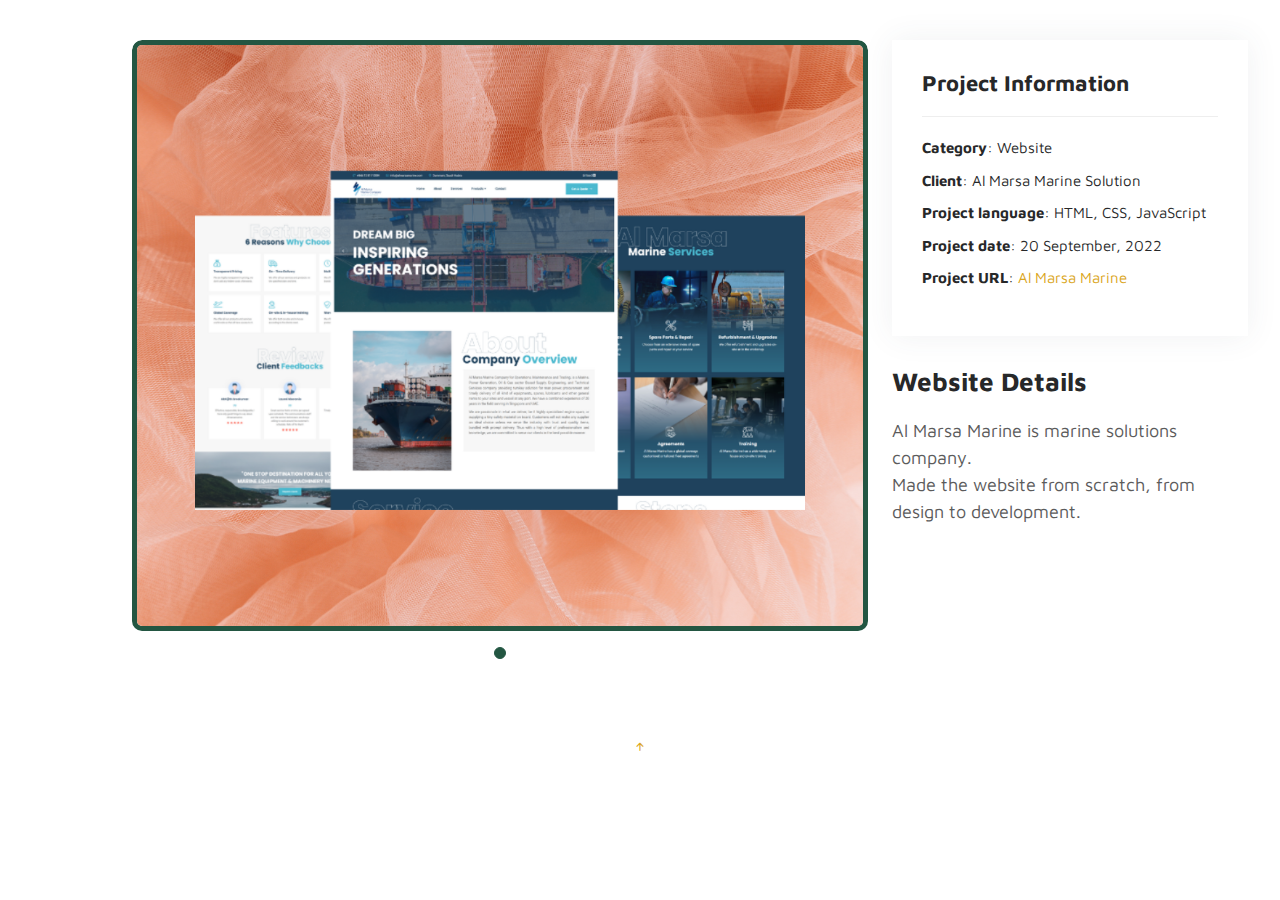
==== projects/almarsa-details.html @ a66b272f "updated7" ====
<!DOCTYPE html>
<html lang="en">
  <head>
    <meta charset="utf-8" />
    <meta content="width=device-width, initial-scale=1.0" name="viewport" />

    <title>Details</title>
    <meta content="" name="description" />
    <meta content="" name="keywords" />

    <!-- Favicons -->
    <link href="/assets/img/favicon.ico" rel="icon" />
    <link href="/assets/img/apple-touch-icon.png" rel="apple-touch-icon" />

    <!-- Google Fonts -->
    <!-- <link href="https://fonts.googleapis.com/css?family=Open+Sans:300,300i,400,400i,600,600i,700,700i|Raleway:300,300i,400,400i,500,500i,600,600i,700,700i|Poppins:300,300i,400,400i,500,500i,600,600i,700,700i" rel="stylesheet"> -->

    <link rel="preconnect" href="https://fonts.gstatic.com" />
    <link
      href="https://fonts.googleapis.com/css2?family=Maven+Pro:wght@400;500;600;700&display=swap"
      rel="stylesheet"
    />

    <!-- Vendor CSS Files -->
    <link href="/assets/vendor/aos/aos.css" rel="stylesheet" />
    <link
      href="/assets/vendor/bootstrap/css/bootstrap.min.css"
      rel="stylesheet"
    />
    <link
      href="/assets/vendor/bootstrap-icons/bootstrap-icons.css"
      rel="stylesheet"
    />
    <link
      href="/assets/vendor/boxicons/css/boxicons.min.css"
      rel="stylesheet"
    />
    <link
      href="/assets/vendor/glightbox/css/glightbox.min.css"
      rel="stylesheet"
    />
    <link href="/assets/vendor/swiper/swiper-bundle.min.css" rel="stylesheet" />

    <!-- Template Main CSS File -->
    <link href="/assets/css/style.css" rel="stylesheet" />
  </head>

  <body>
    <main id="main">
      <!-- ======= Portfolio Details Section ======= -->
      <section id="portfolio-details" class="portfolio-details">
        <div class="container">
          <div class="row gy-4">
            <div class="col-lg-8">
              <div class="portfolio-details-slider swiper-container">
                <div class="swiper-wrapper align-items-start">
                  <div class="swiper-slide">
                    <img src="/assets/img/portfolio/almarsa.png" alt="" />
                  </div>

                  <!-- <div class="swiper-slide">
                    <img src="/assets/img/portfolio/ps2.png" alt="" />
                  </div>

                  <div class="swiper-slide">
                    <img src="/assets/img/portfolio/ps3.png" alt="" />
                  </div> -->
                </div>
                <div class="swiper-pagination"></div>
              </div>
            </div>

            <div class="col-lg-4">
              <div class="portfolio-info">
                <h3>Project Information</h3>
                <ul>
                  <li><strong>Category</strong>: Website</li>
                  <li><strong>Client</strong>: Al Marsa Marine Solution</li>
                  <li>
                    <strong>Project language</strong>: HTML, CSS,
                    JavaScript
                  </li>
                  <li><strong>Project date</strong>: 20 September, 2022</li>
                  <li>
                    <strong>Project URL</strong>:
                    <a href="https://almarsamarine.com/" target="_blank">Al Marsa Marine</a>
                  </li>
                </ul>
              </div>
              <div class="portfolio-description">
                <h2>Website Details</h2>
                <p>
                  Al Marsa Marine is marine solutions company.
                  <!-- <b> from ui/ux design to wordpress integration. </b> -->
                  <br />
                  Made the website from scratch, from design to development.
                </p>
              </div>
            </div>
          </div>
        </div>
      </section>
      <!-- End Portfolio Details Section -->
    </main>
    <!-- End #main -->

    <div id="preloader"></div>
    <a
      href="#"
      class="back-to-top d-flex align-items-center justify-content-center"
      ><i class="bi bi-arrow-up-short"></i
    ></a>

    <!-- Vendor JS Files -->
    <script src="/assets/vendor/aos/aos.js"></script>
    <script src="/assets/vendor/bootstrap/js/bootstrap.bundle.min.js"></script>
    <script src="/assets/vendor/glightbox/js/glightbox.min.js"></script>
    <script src="/assets/vendor/isotope-layout/isotope.pkgd.min.js"></script>
    <script src="/assets/vendor/php-email-form/validate.js"></script>
    <script src="/assets/vendor/purecounter/purecounter.js"></script>
    <script src="/assets/vendor/swiper/swiper-bundle.min.js"></script>
    <script src="/assets/vendor/typed.js/typed.min.js"></script>
    <script src="/assets/vendor/waypoints/noframework.waypoints.js"></script>

    <!-- Template Main JS File -->
    <script src="/assets/js/main.js"></script>
  </body>
</html>
---- assets/css/style.css ----
/*--------------------------------------------------------------
# General
--------------------------------------------------------------*/
body {
  /* font-family: "Open Sans", sans-serif; */
  font-family: "Maven Pro", sans-serif;
  color: #272829;
}

a {
  color: #daa520;
  text-decoration: none;
}

a:hover {
  color: rgb(163, 123, 20);
  text-decoration: none;
}

h1,
h2,
h3,
h4,
h5,
h6 {
  /* font-family: "Raleway", sans-serif; */
  font-family: "Maven Pro", sans-serif;
}

p {
  color: #5b5b5b;
  font-size: 18px;
}

/*--------------------------------------------------------------
# Back to top button
--------------------------------------------------------------*/
/* .back-to-top {
  position: fixed;
  visibility: hidden;
  opacity: 0;
  left: 15px;
  bottom: 15px;
  z-index: 996;
  background: #DAA520;
  width: 40px;
  height: 40px;
  border-radius: 50px;
  transition: all 0.4s;
}

.back-to-top i {
  font-size: 28px;
  color: #fff;
  line-height: 0;
}

.back-to-top:hover {
  background: #235642;
  color: #fff;
}

.back-to-top.active {
  visibility: visible;
  opacity: 1;
} */

/*--------------------------------------------------------------
# Preloader
--------------------------------------------------------------*/
#preloader {
  position: fixed;
  top: 0;
  left: 0;
  right: 0;
  bottom: 0;
  z-index: 9999;
  overflow: hidden;
  background: #fff;
}

#preloader:before {
  content: "";
  position: fixed;
  top: calc(50% - 30px);
  left: calc(50% - 30px);
  border: 6px solid #09402c;
  border-top-color: #fff;
  border-bottom-color: #fff;
  border-radius: 50%;
  width: 60px;
  height: 60px;
  -webkit-animation: animate-preloader 1s linear infinite;
  animation: animate-preloader 1s linear infinite;
}

@-webkit-keyframes animate-preloader {
  0% {
    transform: rotate(0deg);
  }
  100% {
    transform: rotate(360deg);
  }
}

@keyframes animate-preloader {
  0% {
    transform: rotate(0deg);
  }
  100% {
    transform: rotate(360deg);
  }
}

/*--------------------------------------------------------------
# Disable aos animation delay on mobile devices
--------------------------------------------------------------*/
@media screen and (max-width: 768px) {
  [data-aos-delay] {
    transition-delay: 0 !important;
  }
}

/*--------------------------------------------------------------
# Header
--------------------------------------------------------------*/
#header {
  position: fixed;
  top: 0;
  left: 0;
  bottom: 0;
  z-index: 9997;
  transition: all 0.5s;
  padding: 15px;
  overflow-y: auto;
}

@media (max-width: 992px) {
  #header {
    width: 300px;
    background: #fff;
    border-right: 1px solid #e6e9ec;
    left: -300px;
  }
}

@media (min-width: 992px) {
  #main {
    margin-left: 100px;
  }
}

/*--------------------------------------------------------------
# Navigation Menu
--------------------------------------------------------------*/
/**
* Desktop Navigation 
*/
.nav-menu {
  padding: 0;
  display: block;
}

.nav-menu * {
  margin: 0;
  padding: 0;
  list-style: none;
}

.nav-menu > ul > li {
  position: relative;
  white-space: nowrap;
}

.nav-menu a {
  display: flex;
  align-items: center;
  color: #45505b;
  padding: 10px 18px;
  margin-bottom: 8px;
  transition: 0.3s;
  font-size: 15px;
  border-radius: 50px;
  background: #f2f3f5;
  height: 56px;
  width: 100%;
  overflow: hidden;
  transition: 0.3s;
}

.nav-menu a i {
  font-size: 20px;
}

.nav-menu a span {
  padding: 0 5px 0 7px;
  color: #45505b;
}

@media (min-width: 992px) {
  .nav-menu a {
    width: 56px;
  }
  .nav-menu a span {
    display: none;
    color: #fff;
  }
}

.nav-menu a:hover,
.nav-menu .active,
.nav-menu li:hover > a {
  color: #fff;
  /* background: #0563bb; */
  background: #235642;
}

.nav-menu a:hover span,
.nav-menu .active span,
.nav-menu li:hover > a span {
  color: #fff;
}

.nav-menu a:hover,
.nav-menu li:hover > a {
  width: 100%;
  color: #fff;
}

.nav-menu a:hover span,
.nav-menu li:hover > a span {
  display: block;
}

/**
* Mobile Navigation 
*/
.mobile-nav-toggle {
  position: fixed;
  right: 10px;
  top: 10px;
  z-index: 9998;
  border: 0;
  background: none;
  font-size: 28px;
  transition: all 0.4s;
  outline: none !important;
  line-height: 0;
  cursor: pointer;
  border-radius: 50px;
  padding: 5px;
}

.mobile-nav-toggle i {
  color: #45505b;
}

.mobile-nav-active {
  overflow: hidden;
}

.mobile-nav-active #header {
  left: 0;
}

.mobile-nav-active .mobile-nav-toggle {
  color: #fff;
  /* background-color: #0563bb; */
  background-color: #235642;
}

/*--------------------------------------------------------------
# Hero Section
--------------------------------------------------------------*/
#hero {
  width: 100%;
  height: 100vh;
  background: url("../img/hero-bg.jpg") top right no-repeat;
  background-size: cover;
  position: relative;
}

@media (min-width: 992px) {
  #hero {
    padding-left: 160px;
  }
}

#hero:before {
  content: "";
  background: rgba(255, 255, 255, 0.8);
  position: absolute;
  bottom: 0;
  top: 0;
  left: 0;
  right: 0;
}

#hero h1 {
  margin: 0;
  font-size: 64px;
  font-weight: 700;
  line-height: 56px;
  color: #45505b;
}

#hero p {
  color: #45505b;
  margin: 15px 0 0 0;
  font-size: 30px;
  font-family: "Poppins", sans-serif;
}

#hero p span {
  color: #daa520;
  letter-spacing: 1px;
}

#hero .social-links {
  margin-top: 30px;
}

#hero .social-links a {
  font-size: 24px;
  display: inline-block;
  color: #45505b;
  line-height: 1;
  margin-right: 20px;
  transition: 0.3s;
}

#hero .social-links a:hover {
  color: #daa520;
}

#hero .talk-btn {
  margin-top: 30px;
  padding: 10px 15px;
  font-size: 20px;
  color: #daa520;
  background: #fff2d1;
  border-radius: 3px;
  border-color: #daa520;
  /* border-style: none; */
}

#hero .talk-btn:hover {
  color: #fff;
  background: #daa520;
}

@media (max-width: 992px) {
  #hero {
    text-align: center;
  }
  #hero h1 {
    font-size: 32px;
    line-height: 36px;
  }
  #hero p {
    margin-top: 10px;
    font-size: 20px;
    line-height: 24px;
  }
}

/*--------------------------------------------------------------
# Sections General
--------------------------------------------------------------*/
section {
  padding: 60px 0;
  overflow: hidden;
}

.section-title {
  text-align: center;
  padding-bottom: 30px;
}

.section-title h2 {
  font-size: 38px;
  font-weight: bold;
  /* text-transform: uppercase; */
  margin-bottom: 20px;
  padding-bottom: 20px;
  position: relative;
  color: #235642;
}

.section-title h2::before {
  content: "";
  position: absolute;
  display: block;
  width: 120px;
  height: 1px;
  background: #ddd;
  bottom: 1px;
  left: calc(50% - 60px);
}

.section-title h2::after {
  content: "";
  position: absolute;
  display: block;
  width: 40px;
  height: 3px;
  background: #daa520;
  bottom: 0;
  left: calc(50% - 20px);
}

.section-title h3 {
  font-size: 24px;
  font-weight: 500;
  /* text-transform: uppercase; */
  margin-bottom: 20px;
  padding-bottom: 20px;
  position: relative;
  color: #235642;
}

.section-title h3::before {
  content: "";
  position: absolute;
  display: block;
  width: 120px;
  height: 1px;
  background: #ddd;
  bottom: 1px;
  left: calc(50% - 60px);
}

.section-title h3::after {
  content: "";
  position: absolute;
  display: block;
  width: 40px;
  height: 3px;
  background: #daa520;
  bottom: 0;
  left: calc(50% - 20px);
}

.section-title p {
  margin-bottom: 0;
}

/*--------------------------------------------------------------
# About
--------------------------------------------------------------*/
.about .content h3 {
  font-weight: 700;
  font-size: 26px;
  color: #daa520;
}

.about .content ul {
  list-style: none;
  padding: 0;
}

.about .content ul li {
  margin-bottom: 20px;
  display: flex;
  align-items: center;
}

.about .content ul strong {
  margin-right: 10px;
}

.about .content ul i {
  font-size: 16px;
  margin-right: 5px;
  color: #235642;
  line-height: 0;
}

.about .content p:last-child {
  margin-bottom: 0;
}

/*--------------------------------------------------------------
# Facts
--------------------------------------------------------------*/
.facts .count-box {
  padding: 30px 30px 25px 30px;
  margin-top: 30px;
  width: 100%;
  position: relative;
  text-align: center;
  background: #fff;
}

.facts .count-box i {
  position: absolute;
  top: -25px;
  left: 50%;
  transform: translateX(-50%);
  font-size: 34px;
  background: #235642;
  color: #fff;
  border-radius: 50px;
  display: inline-flex;
  align-items: center;
  justify-content: center;
  width: 60px;
  height: 60px;
}

.facts .count-box span {
  font-size: 36px;
  display: block;
  font-weight: 600;
  color: #011426;
}

.facts .count-box p {
  padding: 0;
  margin: 0;
  font-family: "Raleway", sans-serif;

  font-size: 14px;
}

/*--------------------------------------------------------------
# Akills
--------------------------------------------------------------*/
.skills .progress {
  height: 60px;
  display: block;
  background: none;
  border-radius: 0;
}

.skills .progress .skill {
  padding: 10px 0;
  margin: 0;
  text-transform: uppercase;
  display: block;
  font-weight: 600;
  font-family: "Maven Pro", sans-serif;
  /* color: #45505b; */
  color: #235642;
}

.skills .progress .skill .val {
  float: right;
  font-style: normal;
}

.skills .progress-bar-wrap {
  background: #f2f3f5;
}

.skills .progress-bar {
  width: 1px;
  height: 10px;
  transition: 0.9s;
  background-color: #daa520;
}

/*--------------------------------------------------------------
# Resume
--------------------------------------------------------------*/
.resume .resume-title {
  font-size: 26px;
  font-weight: 700;
  margin-top: 20px;
  margin-bottom: 20px;
  color: #235642;
}

.resume .resume-item {
  padding: 0 0 20px 20px;
  margin-top: -2px;
  border-left: 2px solid #daa520;
  position: relative;
}

.resume .resume-item h4 {
  line-height: 18px;
  font-size: 18px;
  font-weight: 600;
  text-transform: uppercase;
  font-family: "Poppins", sans-serif;
  color: #daa520;
  margin-bottom: 10px;
}

.resume .resume-item h5 {
  font-size: 16px;
  background: #f7f8f9;
  padding: 5px 15px;
  display: inline-block;
  font-weight: 600;
  margin-bottom: 10px;
}

.resume .resume-item ul {
  padding-left: 20px;
}

.resume .resume-item ul li {
  padding-bottom: 10px;
}

.resume .resume-item:last-child {
  padding-bottom: 0;
}

.resume .resume-item::before {
  content: "";
  position: absolute;
  width: 16px;
  height: 16px;
  border-radius: 50px;
  left: -9px;
  top: 0;
  background: #fff;
  border: 2px solid #daa520;
}

/*--------------------------------------------------------------
# Portfolio
--------------------------------------------------------------*/
.portfolio .portfolio-item {
  margin-bottom: 30px;
}

.portfolio #portfolio-flters {
  padding: 0;
  margin: 0 auto 25px auto;
  list-style: none;
  text-align: center;
  background: #fff;
  border-radius: 50px;
  padding: 2px 15px;
}

.portfolio #portfolio-flters li {
  cursor: pointer;
  display: inline-block;
  padding: 10px 15px;
  font-size: 14px;
  font-weight: 600;
  line-height: 1;
  text-transform: uppercase;
  color: #235642;
  margin-bottom: 5px;
  transition: all 0.3s ease-in-out;
}

.portfolio #portfolio-flters li:hover,
.portfolio #portfolio-flters li.filter-active {
  color: #daa520;
}

.portfolio #portfolio-flters li:last-child {
  margin-right: 0;
}

.portfolio .portfolio-wrap {
  transition: 0.3s;
  position: relative;
  overflow: hidden;
  z-index: 1;
  background: rgba(69, 80, 91, 0.8);
}

.portfolio .portfolio-wrap::before {
  content: "";
  background: rgba(255, 255, 255, 0.7);
  position: absolute;
  left: 30px;
  right: 30px;
  top: 30px;
  bottom: 30px;
  transition: all ease-in-out 0.3s;
  z-index: 2;
  opacity: 0;
}

.portfolio .portfolio-wrap .portfolio-info {
  opacity: 0;
  position: absolute;
  top: 0;
  left: 0;
  right: 0;
  bottom: 0;
  text-align: center;
  z-index: 3;
  transition: all ease-in-out 0.3s;
  display: flex;
  flex-direction: column;
  justify-content: center;
  align-items: center;
}

.portfolio .portfolio-wrap .portfolio-info::before {
  display: block;
  content: "";
  width: 48px;
  height: 48px;
  position: absolute;
  top: 35px;
  left: 35px;
  border-top: 3px solid #d7dce1;
  border-left: 3px solid #d7dce1;
  transition: all 0.5s ease 0s;
  z-index: 9994;
}

.portfolio .portfolio-wrap .portfolio-info::after {
  display: block;
  content: "";
  width: 48px;
  height: 48px;
  position: absolute;
  bottom: 35px;
  right: 35px;
  border-bottom: 3px solid #d7dce1;
  border-right: 3px solid #d7dce1;
  transition: all 0.5s ease 0s;
  z-index: 9994;
}

.portfolio .portfolio-wrap .portfolio-info h4 {
  font-size: 20px;
  color: #45505b;
  font-weight: 600;
}

.portfolio .portfolio-wrap .portfolio-info p {
  color: #45505b;
  font-size: 14px;
  text-transform: uppercase;
  padding: 0;
  margin: 0;
}

.portfolio .portfolio-wrap .portfolio-links {
  text-align: center;
  z-index: 4;
}

.portfolio .portfolio-wrap .portfolio-links a {
  color: #45505b;
  margin: 0 2px;
  font-size: 28px;
  display: inline-block;
  transition: 0.3s;
}

.portfolio .portfolio-wrap .portfolio-links a:hover {
  color: #235642;
}

.portfolio .portfolio-wrap:hover::before {
  top: 0;
  left: 0;
  right: 0;
  bottom: 0;
  opacity: 1;
}

.portfolio .portfolio-wrap:hover .portfolio-info {
  opacity: 1;
}

.portfolio .portfolio-wrap:hover .portfolio-info::before {
  top: 15px;
  left: 15px;
}

.portfolio .portfolio-wrap:hover .portfolio-info::after {
  bottom: 15px;
  right: 15px;
}

/*--------------------------------------------------------------
# Portfolio Details
--------------------------------------------------------------*/
.portfolio-details {
  padding-top: 40px;
}

.portfolio-details .portfolio-details-slider img {
  width: 100%;
}

.portfolio-details .portfolio-details-slider .swiper-pagination {
  margin-top: 20px;
  position: relative;
}

.portfolio-details
  .portfolio-details-slider
  .swiper-pagination
  .swiper-pagination-bullet {
  width: 12px;
  height: 12px;
  background-color: #fff;
  opacity: 1;
  border: 1px solid #235642;
}

.portfolio-details
  .portfolio-details-slider
  .swiper-pagination
  .swiper-pagination-bullet-active {
  background-color: #235642;
}

.portfolio-details .portfolio-info {
  padding: 30px;
  box-shadow: 0px 0 30px rgba(69, 80, 91, 0.08);
}

.portfolio-details .portfolio-info h3 {
  font-size: 22px;
  font-weight: 700;
  margin-bottom: 20px;
  padding-bottom: 20px;
  border-bottom: 1px solid #eee;
}

.portfolio-details .portfolio-info ul {
  list-style: none;
  padding: 0;
  font-size: 15px;
}

.portfolio-details .portfolio-info ul li + li {
  margin-top: 10px;
}

.portfolio-details .portfolio-description {
  padding-top: 30px;
}

.portfolio-details .portfolio-description h2 {
  font-size: 26px;
  font-weight: 700;
  margin-bottom: 20px;
}

.portfolio-details .portfolio-description p {
  padding: 0;
}

/*--------------------------------------------------------------
# Services
--------------------------------------------------------------*/
.services .icon-box {
  text-align: center;
  padding: 70px 20px 80px 20px;
  transition: all ease-in-out 0.3s;
  background: #fff;
  box-shadow: 0px 5px 90px 0px rgba(110, 123, 131, 0.05);
  border: 5px solid #daa520;
  width: 100%;
}

.services .icon-box .icon {
  margin: 0 auto;
  width: 80px;
  height: 80px;
  display: flex;
  align-items: center;
  justify-content: center;
  transition: ease-in-out 0.3s;
  position: relative;
  background-color: #235642;
  border-radius: 100%;
}

/* .services .icon-box .icon:hover {
  margin: 0 auto;
  width: 80px;
  height: 80px;
  display: flex;
  align-items: center;
  justify-content: center;
  transition: ease-in-out 0.3s;
  position: relative;
  background-color: #235642;
} */

.services .icon-box .icon i {
  font-size: 36px;
  transition: 0.5s;
  position: relative;
}

.services .icon-box .icon svg {
  position: absolute;
  top: 0;
  left: 0;
}

.services .icon-box .icon svg path {
  transition: 0.5s;
  fill: #f5f5f5;
}

.services .icon-box h4 {
  font-weight: 600;
  margin: 10px 0 15px 0;
  font-size: 22px;
}

.services .icon-box h4 a {
  color: #45505b;
  transition: ease-in-out 0.3s;
}

.services .icon-box p {
  line-height: 24px;
  font-size: 14px;
  margin-bottom: 0;
}

.services .icon-box:hover {
  /* border-radius: 10px; */
  border: 5px solid #235642;
  box-shadow: 0px 0 35px 0 rgba(0, 0, 0, 0.08);
}

.services .iconbox-blue i {
  color: #fff;
}

.services .iconbox-blue:hover .icon i {
  /* color: #fff; */
  color: #fff;
}

.services .iconbox-blue:hover .icon path {
  fill: #fff;
}

.services .iconbox-orange i {
  color: #fff;
}

.services .iconbox-orange:hover .icon i {
  color: #fff;
}

.services .iconbox-orange:hover .icon path {
  fill: #fff;
}

.services .iconbox-pink i {
  color: #fff;
}

.services .iconbox-pink:hover .icon i {
  color: #fff;
}

.services .iconbox-pink:hover .icon path {
  fill: #fff;
}

.services .iconbox-yellow i {
  color: #fff;
}

.services .iconbox-yellow:hover .icon i {
  color: #fff;
}

.services .iconbox-yellow:hover .icon path {
  fill: #ffbb2c;
}

.services .iconbox-red i {
  color: #ff5828;
}

.services .iconbox-red:hover .icon i {
  color: #fff;
}

.services .iconbox-red:hover .icon path {
  fill: #ff5828;
}

.services .iconbox-teal i {
  color: #11dbcf;
}

.services .iconbox-teal:hover .icon i {
  color: #fff;
}

.services .iconbox-teal:hover .icon path {
  fill: #11dbcf;
}

/*--------------------------------------------------------------
# Testimonials
--------------------------------------------------------------*/
.testimonials .section-header {
  margin-bottom: 40px;
}

.testimonials .testimonial-item {
  text-align: center;
}

.testimonials .testimonial-item .testimonial-img {
  width: 120px;
  border-radius: 50%;
  border: 4px solid #fff;
  margin: 0 auto;
}

.testimonials .testimonial-item h3 {
  font-size: 20px;
  font-weight: bold;
  margin: 10px 0 5px 0;
  color: #111;
}

.testimonials .testimonial-item h4 {
  font-size: 14px;
  color: #999;
  margin: 0 0 15px 0;
}

.testimonials .testimonial-item .quote-icon-left,
.testimonials .testimonial-item .quote-icon-right {
  color: #daa520;
  font-size: 26px;
}

.testimonials .testimonial-item .quote-icon-left {
  display: inline-block;
  left: -5px;
  position: relative;
}

.testimonials .testimonial-item .quote-icon-right {
  display: inline-block;
  right: -5px;
  position: relative;
  top: 10px;
}

.testimonials .testimonial-item p {
  font-style: italic;
  margin: 0 auto 15px auto;
}

.testimonials .swiper-pagination {
  margin-top: 20px;
  position: relative;
}

.testimonials .swiper-pagination .swiper-pagination-bullet {
  width: 12px;
  height: 12px;
  background-color: #fff;
  opacity: 1;
  border: 1px solid #235642;
}

.testimonials .swiper-pagination .swiper-pagination-bullet-active {
  background-color: #235642;
}

@media (min-width: 992px) {
  .testimonials .testimonial-item p {
    width: 80%;
  }
}

/*--------------------------------------------------------------
# Contact
--------------------------------------------------------------*/
.contact .info {
  width: 100%;
  background: #fff;
}

.contact .info i {
  font-size: 20px;
  /* color: #0563bb; */
  color: #daa520;
  float: left;
  width: 44px;
  height: 44px;
  background: #fff2d1;
  display: flex;
  justify-content: center;
  align-items: center;
  border-radius: 50px;
  transition: all 0.3s ease-in-out;
}

.contact .info h4 {
  padding: 0 0 0 60px;
  font-size: 22px;
  font-weight: 600;
  margin-bottom: 5px;
  color: #235642;
}

.contact .info p {
  padding: 0 0 0 60px;
  margin-bottom: 0;
  font-size: 14px;
  color: #728394;
}

.contact .info .email,
.contact .info .phone {
  margin-top: 40px;
}

.contact .info .email:hover i,
.contact .info .address:hover i,
.contact .info .phone:hover i {
  background: #daa520;
  color: #fff;
}

/* .contact .php-email-form {
  width: 100%;
  background: #fff;
}

.contact .php-email-form .form-group {
  padding-bottom: 8px;
}

 .contact .php-email-form .error-message {
  display: none;
  color: #fff;
  background: #ed3c0d;
  text-align: left;
  padding: 15px;
  font-weight: 600;
}

.contact .php-email-form .error-message br + br {
  margin-top: 25px;
}

.contact .php-email-form .sent-message {
  display: none;
  color: #fff;
  background: #18d26e;
  text-align: center;
  padding: 15px;
  font-weight: 600;
} 

 .contact .php-email-form .loading {
  display: none;
  background: #fff;
  text-align: center;
  padding: 15px;
}

.contact .php-email-form .loading:before {
  content: "";
  display: inline-block;
  border-radius: 50%;
  width: 24px;
  height: 24px;
  margin: 0 10px -6px 0;
  border: 3px solid #18d26e;
  border-top-color: #eee;
  -webkit-animation: animate-loading 1s linear infinite;
  animation: animate-loading 1s linear infinite; 
}

.contact .php-email-form input, .contact .php-email-form textarea {
  border-radius: 4px;
  box-shadow: none;
  font-size: 14px;
}

.contact .php-email-form input {
  height: 44px;
}

.contact .php-email-form textarea {
  padding: 10px 12px;
} */

.contact .email-form {
  width: 100%;
  background: #fff;
}

.contact .email-form .form-group {
  padding-bottom: 8px;
}

.contact .email-form .error-message {
  display: none;
  color: #fff;
  background: #ed3c0d;
  text-align: left;
  padding: 15px;
  font-weight: 600;
}

.contact .email-form .error-message br + br {
  margin-top: 25px;
}

.contact .email-form .sent-message {
  display: none;
  color: #fff;
  background: #18d26e;
  text-align: center;
  padding: 15px;
  font-weight: 600;
}

.contact .email-form .loading {
  display: none;
  background: #fff;
  text-align: center;
  padding: 15px;
}

.contact .email-form .loading:before {
  content: "";
  display: inline-block;
  border-radius: 50%;
  width: 24px;
  height: 24px;
  margin: 0 10px -6px 0;
  border: 3px solid #18d26e;
  border-top-color: #eee;
  -webkit-animation: animate-loading 1s linear infinite;
  animation: animate-loading 1s linear infinite;
}

.contact .email-form input,
.contact .email-form textarea {
  border-radius: 4px;
  box-shadow: none;
  font-size: 14px;
}

.contact .email-form input {
  height: 44px;
}

.contact .email-form textarea {
  padding: 10px 12px;
}

/* .contact .php-email-form button[type="submit"] {
  background: #499175;
  border: 0;
  padding: 10px 35px;
  color: #fff;
  transition: 0.4s;
  border-radius: 50px;
}

.contact .php-email-form button[type="submit"]:hover {
  background: #235642;
} */

.contact .email-form button[type="submit"] {
  background: #499175;
  border: 0;
  padding: 10px 35px;
  color: #fff;
  transition: 0.4s;
  border-radius: 50px;
}

.contact .email-form button[type="submit"]:hover {
  background: #235642;
}

/* .contact .snd-btn {
  background: #499175;
  border: 0;
  padding: 10px 35px;
  color: #fff;
  transition: 0.4s;
  border-radius: 50px;
}

.contact .snd-btn:hover {
  background: #235642;
} */

@-webkit-keyframes animate-loading {
  0% {
    transform: rotate(0deg);
  }
  100% {
    transform: rotate(360deg);
  }
}

@keyframes animate-loading {
  0% {
    transform: rotate(0deg);
  }
  100% {
    transform: rotate(360deg);
  }
}

/*--------------------------------------------------------------
# Footer
--------------------------------------------------------------*/
#footer {
  background: #f7f8f9;
  color: #235642;
  font-size: 14px;
  text-align: center;
  padding: 30px 0;
}

#footer h3 {
  font-size: 36px;
  font-weight: 700;
  position: relative;
  font-family: "Poppins", sans-serif;
  padding: 0;
  margin: 0 0 15px 0;
}

#footer p {
  font-size: 15;
  font-style: italic;
  padding: 0;
  margin: 0 0 40px 0;
}

#footer .social-links {
  margin: 0 0 40px 0;
}

#footer .social-links a {
  font-size: 18px;
  display: inline-block;
  background: #fff2d1;
  color: #daa520;
  line-height: 1;
  padding: 8px 0;
  margin-right: 4px;
  border-radius: 50%;
  text-align: center;
  width: 36px;
  height: 36px;
  transition: 0.3s;
}

#footer .social-links a:hover {
  background: #daa520;
  color: #fff;
  text-decoration: none;
}

#footer .copyright {
  margin: 0 0 5px 0;
}

#footer .credits {
  font-size: 13px;
}

.contact-alternate {
  display: flex;
  /* justify-content: center; */
  align-items: center;
}

.whatsapp-chat {
  position: fixed;
  bottom: 20px;
  right: 20px;
  z-index: 999; /* Ensure it's above other elements */
}

/* Optional styling for the WhatsApp icon */
.whatsapp-chat img {
  width: 50px;
  height: 50px;
  /* Add any additional styling you want for the icon */
}

.logoMarqueeSection {
  padding: 30px 0;
}

#logoMarqueeSection {
  max-width: 1920px !important;
  margin: 0 auto;
}

.default-content-container {
  margin-left: auto;
  margin-right: auto;
  margin-top: 0;
  margin-bottom: 0;
  padding-left: 5rem;
  padding-right: 5rem;
  padding-top: 4.5rem;
  padding-bottom: 4.5rem;
  width: 100%;
  min-height: 100vh;
}

div.marquee > a > img {
  height: 120px;
  object-fit: contain;
}

.logoMarqueeSection > div > div {
  padding-top: 0;
  padding-bottom: 0;
  min-height: 0;
}

.marquee-wrapper {
  display: inline-block;
  white-space: nowrap;
}

.marquee {
  display: inline-block;
  white-space: nowrap;
  position: relative;
  transform: translate3d(0%, 0, 0);
  animation-name: marquee;
  animation-timing-function: linear;
  animation-iteration-count: infinite;
}

.marquee a {
  display: inline-block;
  white-space: nowrap;
  padding-right: 5.4rem;
}

.marquee-wrapper:hover .marquee {
  animation-play-state: paused !important;
}

.marqueelogo {
  max-width: 100px;
  max-height: 100px;
}

@keyframes marquee {
  0% {
    transform: translate3d(0%, 0, 0);
  }

  100% {
    transform: translate3d(-100%, 0, 0);
  }
}

.swiper-container {
  /* background-color: #235642; */
  /* border: 5px solid #235642; */
  border-radius: 10px;
}

.swiper-container .swiper-slide img{
  border-radius: 10px;
  border: 5px solid #235642;
}

@media screen and (max-width: 500px) {
  .default-content-container {
    margin-left: auto;
    margin-right: auto;
    margin-top: 0;
    margin-bottom: 0;
    padding-left: 1rem;
    padding-right: 1rem;
    padding-top: 4.5rem;
    padding-bottom: 4.5rem;
    width: 100%;
    min-height: 100vh;
  }
}
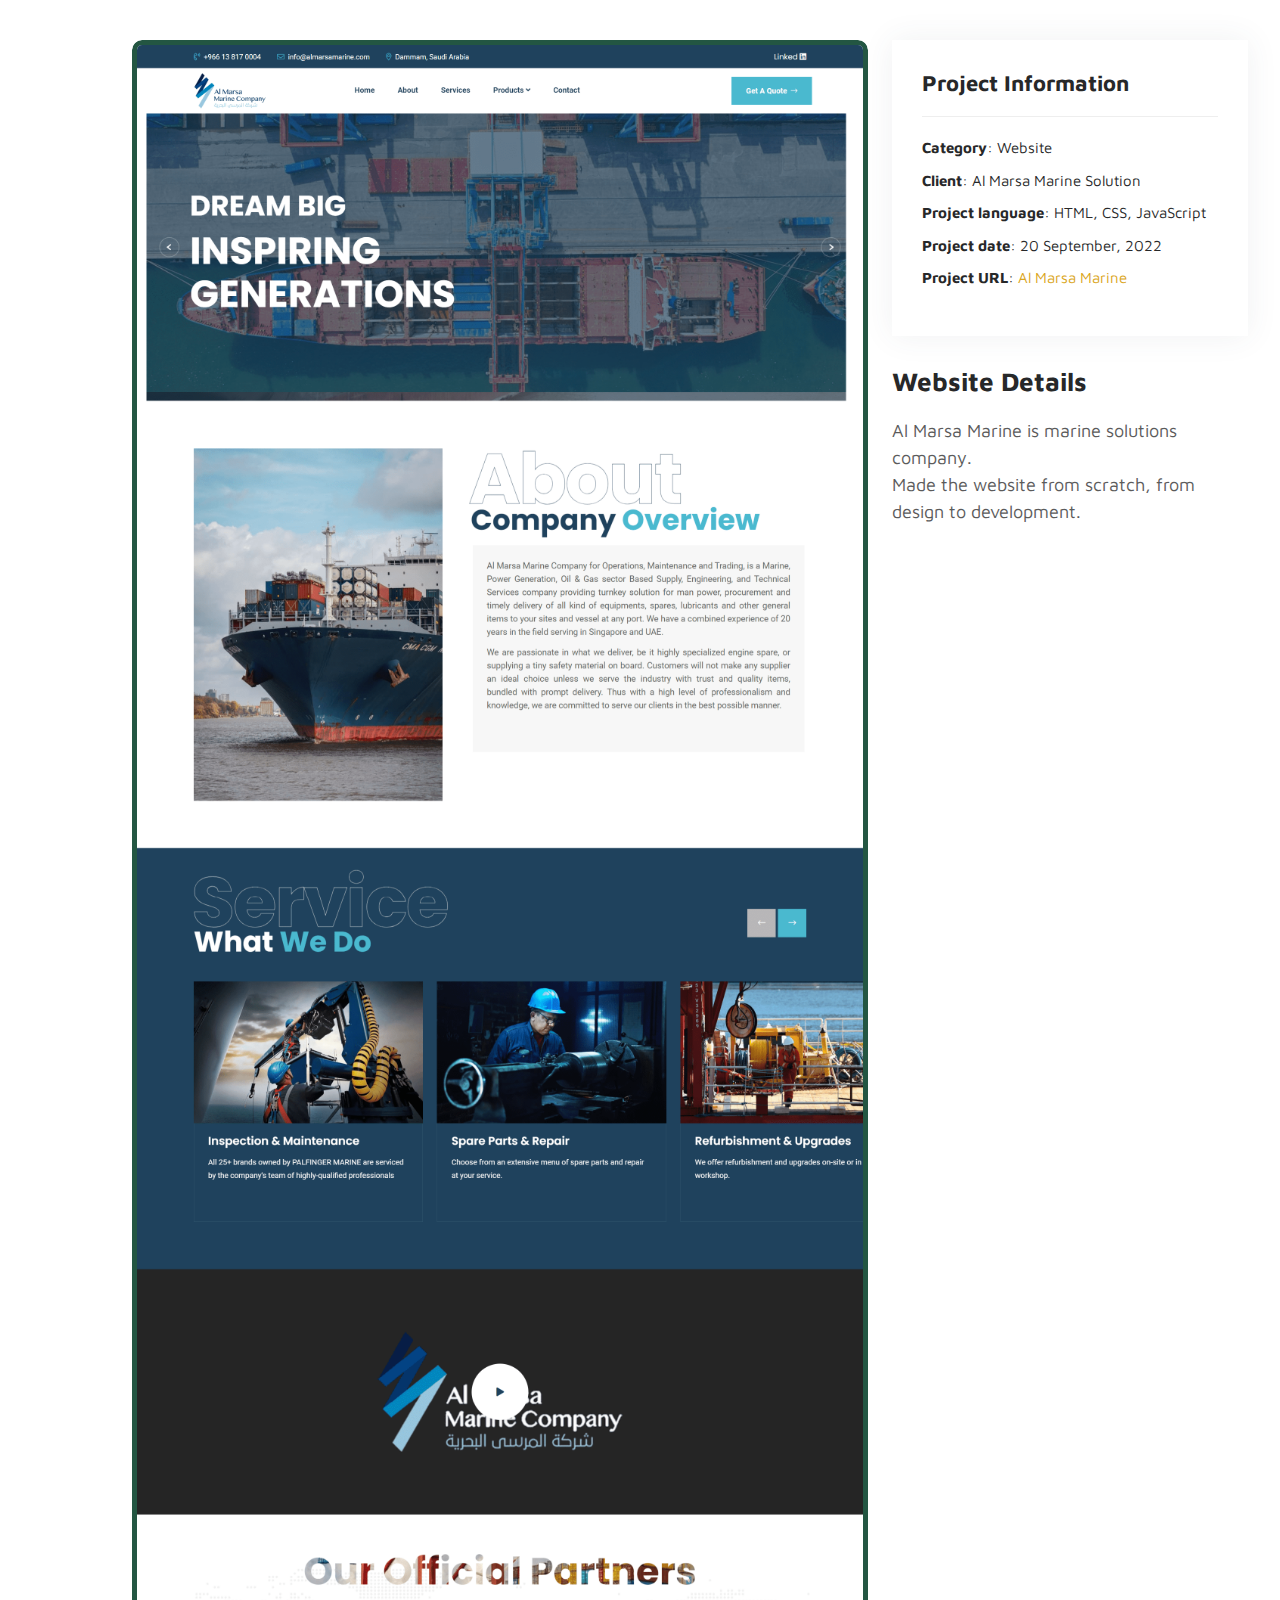
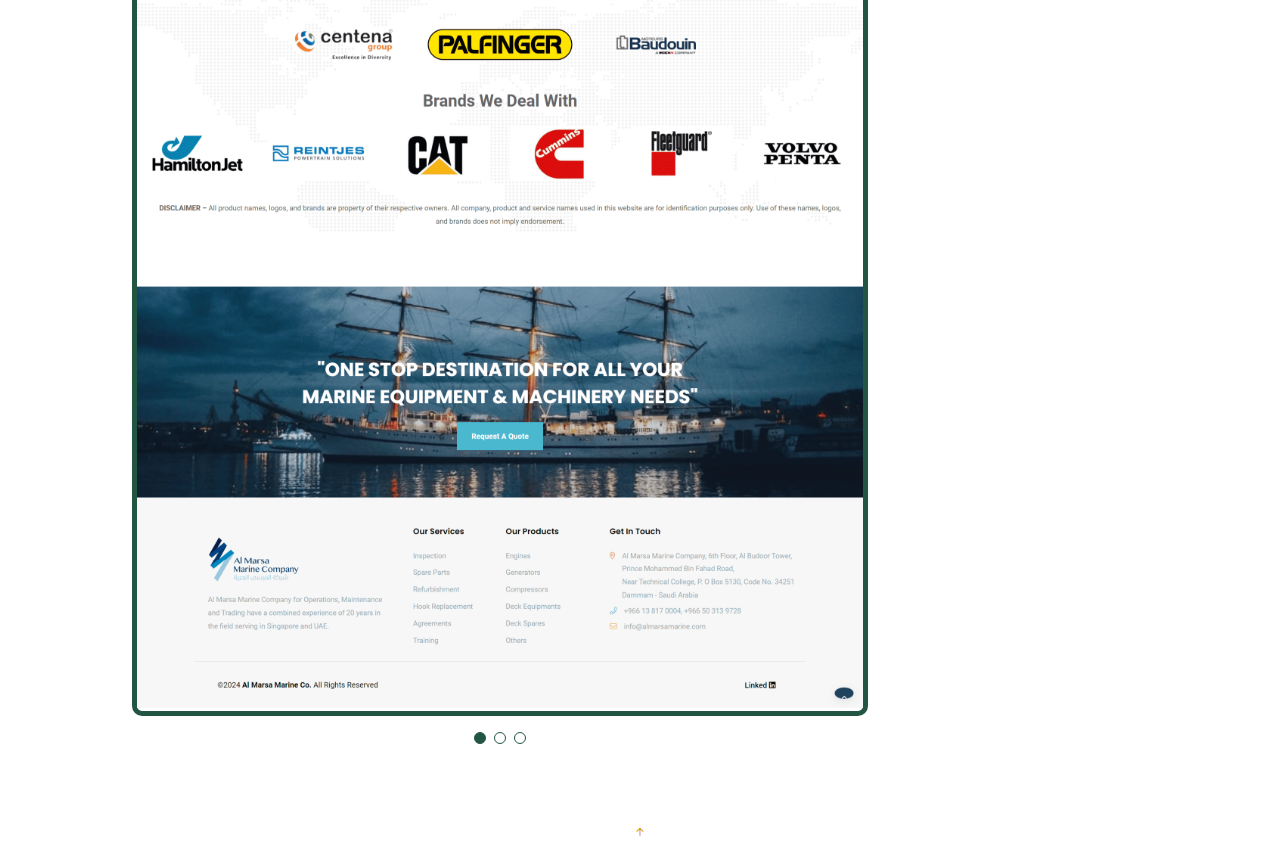
==== commit f591feb6: "updated8" ====
--- a/projects/almarsa-details.html
+++ b/projects/almarsa-details.html
@@ -55,16 +55,16 @@
               <div class="portfolio-details-slider swiper-container">
                 <div class="swiper-wrapper align-items-start">
                   <div class="swiper-slide">
-                    <img src="/assets/img/portfolio/almarsa.png" alt="" />
-                  </div>
-
-                  <!-- <div class="swiper-slide">
-                    <img src="/assets/img/portfolio/ps2.png" alt="" />
+                    <img src="/assets/img/portfolio/alm1.png" alt="" />
                   </div>
 
                   <div class="swiper-slide">
-                    <img src="/assets/img/portfolio/ps3.png" alt="" />
-                  </div> -->
+                    <img src="/assets/img/portfolio/alm2.png" alt="" />
+                  </div>
+
+                  <div class="swiper-slide">
+                    <img src="/assets/img/portfolio/alm3.png" alt="" />
+                  </div>
                 </div>
                 <div class="swiper-pagination"></div>
               </div>
@@ -77,13 +77,14 @@
                   <li><strong>Category</strong>: Website</li>
                   <li><strong>Client</strong>: Al Marsa Marine Solution</li>
                   <li>
-                    <strong>Project language</strong>: HTML, CSS,
-                    JavaScript
+                    <strong>Project language</strong>: HTML, CSS, JavaScript
                   </li>
                   <li><strong>Project date</strong>: 20 September, 2022</li>
                   <li>
                     <strong>Project URL</strong>:
-                    <a href="https://almarsamarine.com/" target="_blank">Al Marsa Marine</a>
+                    <a href="https://almarsamarine.com/" target="_blank"
+                      >Al Marsa Marine</a
+                    >
                   </li>
                 </ul>
               </div>
